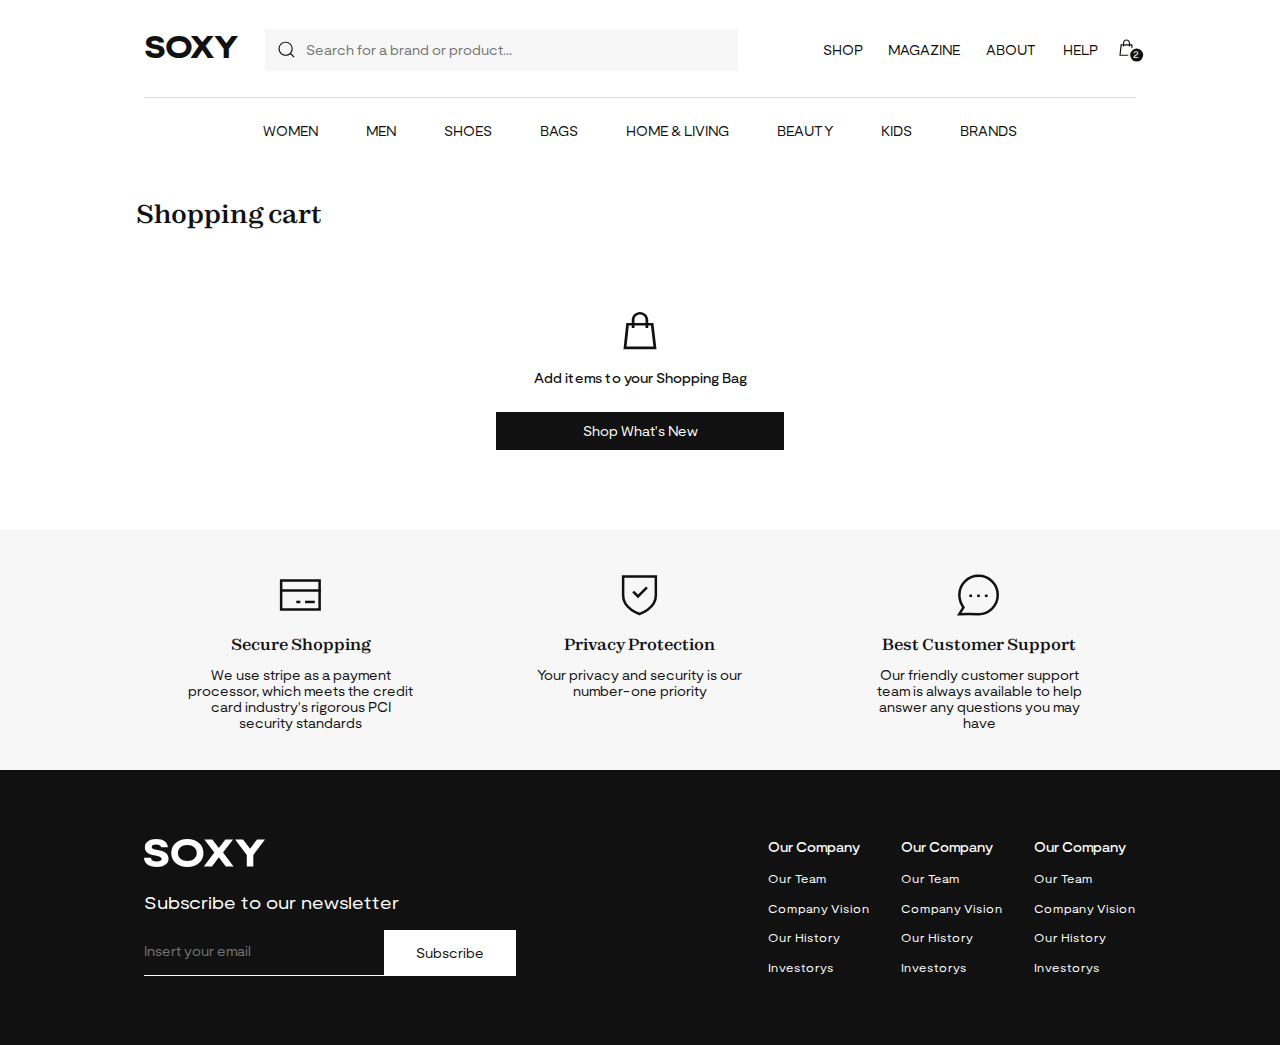
==== cart.html @ 61dd242d "add cart modal and cart page" ====
<!DOCTYPE html>
<html lang="en">
<head>
    <meta charset="UTF-8">
    <title>Cart</title>
    <link rel="stylesheet" href="styles/style.css">
    <link rel="stylesheet" href="styles/fonts.css">
    <link rel="stylesheet" href="styles/cart.css">
</head>
<body>
    <include src="./header.html"></include>
    <div class="page-wrapper">
        <div>
            <div>
                <h1 class="cart-title" id="cart-title">Shopping cart</h1>
            </div>

            <div class="empty-cart" id="empty-cart">
                <div>
                    <div>
                        <img src="assets/icons/bag.svg">
                    </div>
                    <p class="add-items-to-cart">Add items to your Shopping Bag</p>
                    <button class="button cart-button">Shop What's New</button>
                </div>
            </div>

            <div id="cart-with-items">
                <div>
                    <table style="height: 0">
                        <colgroup>
                            <col span="1" style="width: 12.8%; height: 8.375em">
                            <col span="1" style="width: 40.7%; height: 8.375em">
                            <col span="1" style="width: 14%; height: 8.375em">
                            <col span="1" style="width: 13.2%; height: 8.375em">
                            <col span="1" style="width: auto; height: 8.375em">
                            <col span="1" style="width: auto; height: 8.375em">
                        </colgroup>
                        <thead>
                            <tr>
                                <th>Product</th>
                                <th></th>
                                <th>Color</th>
                                <th>Size</th>
                                <th class="count">Quantity</th>
                                <th class="price">Price</th>
                            </tr>
                        </thead>
                        <tbody id="cart-items-container"></tbody>
                    </table>
                    <div>
                        <p class="summary-title">SUMMARY</p>
                        <div class="summary-info">
                            <div>
                                <p class="name">Subtotal</p>
                                <p class="price" id="subtotal">$0.00</p>
                            </div>
                            <div>
                                <p class="name">Handling & duties</p>
                                <p class="price">$0</p>
                            </div>
                            <div>
                                <p class="name">Shipping</p>
                                <p class="price">$0</p>
                            </div>
                            <div>
                                <p class="name">Tax</p>
                                <p class="price">$0</p>
                            </div>
                        </div>
                        <div class="summary-total">
                            <p>Total</p>
                            <p id="total">$0.00</p>
                        </div>
                        <button class="button summary-button">Proceed to checkout</button>
                    </div>
                </div>
            </div>

        </div>
    </div>

    <div class="additional-info">
        <div>
            <div class="additional-item">
                <div>
                    <img src="assets/icons/bank-card.svg" alt="bank-card">
                </div>
                <h1 class="title">Secure Shopping</h1>
                <p class="text">
                    We use stripe as a payment processor, which meets the credit
                    card industry's rigorous PCI security standards
                </p>
            </div>
            <div class="additional-item">
                <div>
                    <img src="assets/icons/shield.svg" alt="shield">
                </div>
                <h1 class="title">Privacy Protection</h1>
                <p class="text">Your privacy and security is our number-one priority</p>
            </div>
            <div class="additional-item">
                <div>
                    <img src="assets/icons/message.svg" alt="message">
                </div>
                <h1 class="title">Best Customer Support</h1>
                <p class="text">
                    Our friendly customer support team is always available
                    to help answer any questions you may have
                </p>
            </div>
        </div>
    </div>

    <include src="./footer.html"></include>
    <script src="scripts/include.js"></script>
    <script src="scripts/cart-page.js"></script>
</body>
</html>
---- styles/style.css ----
* {
    color: #111111;
    padding: 0;
    margin: 0;
    font-family: 'Moderat', sans-serif;
    font-size: 1vw;
}

:root {
    --light-gray: #F7F7F7;
    --default-gap: 2.25em;
}

h1 {
    font-family: 'Zodiak', sans-serif;
    font-size: 1.25em;
    font-weight: 540;
}

.button {
    border: none;
    background: #111;
    padding: 0.875em 2.5em;
    color: white;
}

.button-wrapper {
    display: flex;
    justify-content: center;
}

.categories-name p, .categories-name span {
    font-size: 1em;
    font-weight: 400;
    color: #8B8B8B;
}

.categories-name p.active {
    color: #111;
}

.categories-name {
    display: flex;
}

.categories-name span {
    margin: 0 0.3em;
}

.page-wrapper {
    display: flex;
    justify-content: center;
}

.page-wrapper > div {
    width: 78.75em; /* 1260px */
}

.category-separator .separator {
    width: 100%;
    height: 1px;
    background: #DCDCDC;
}

.category-separator {
    display: flex;
    gap: 1.5em;
    align-items: center;
    margin-bottom: 3.75em;
}

.category-separator .category-text {
    font-family: 'Zodiak', sans-serif;
    font-size: 2em;
    font-style: normal;
    font-weight: 540;
    line-height: normal;
    white-space: nowrap;
}

.category-products {
    display: grid;
    grid-template-columns: repeat(4, 1fr);
    grid-gap: 4.5em 1.5em;
}

.category-products > div > .product-image {
    width: 14.437em;
}

.category-products > div > p.author, .category-products > div > p.price {
    font-weight: 500;
}

.category-products > div > p:not(:last-child) {
    margin-bottom: 0.5em;
}

.category-products > div > p.author {
    margin-top: 1em;
}

.heart-wrapper {
    width: 14.437em;
    display: flex;
    justify-content: right;
    position: absolute;
}

.heart-wrapper img {
    transform: translate(-0.75em, 0.75em);
}

.mobile {
    display: none !important;
}

html {
    -webkit-tap-highlight-color: transparent;
}

@media (max-width: 800px) {
    .mobile {
        display: block !important;
    }

    .desktop {
        display: none !important;
    }

    .category-separator .category-text {
        font-size: 24px;
    }

    .category-separator {
        gap: 16px;
        margin-bottom: 24px;
        padding-top: 10px;
        padding-bottom: 18px;
    }

    .scrolling-content div h1 {
        font-size: 20px;
    }

}
---- styles/fonts.css ----
@font-face {
    font-family: "Moderat";
    src: url("../assets/fonts/Moderat/Moderat-Extended-Medium.ttf") format("truetype");
    font-weight: 500;
}

@font-face {
    font-family: "Moderat";
    src: url("../assets/fonts/Moderat/Moderat-Extended-Black.ttf") format("truetype");
    font-weight: 900;
}

@font-face {
    font-family: "Moderat";
    src: url("../assets/fonts/Moderat/Moderat-Extended-Black-Italic.ttf") format("truetype");
    font-weight: 900;
    font-style: italic;
}


@font-face {
    font-family: "Moderat";
    src: url("../assets/fonts/Moderat/Moderat-Extended-Regular.ttf") format("truetype");
    font-weight: 400;
}




@font-face {
    font-family: 'Zodiak';
    src: url("../assets/fonts/Zodiak/Zodiak-Regular.otf");
}

@font-face {
    font-family: 'Zodiak';
    src: url("../assets/fonts/Zodiak/Zodiak-Bold.otf");
    font-weight: 540;
}
---- styles/cart.css ----
.cart-title {
    font-size: 2em;
    margin-bottom: 3.125em;
}

.empty-cart {
    display: flex;
    justify-content: center;
}

.empty-cart img {
    width: 3.375em;
}

.empty-cart > div > div {
    display: flex;
    justify-content: center;
    margin-bottom: 1.25em;
}

.add-items-to-cart {
    font-weight: 500;
    margin-bottom: 2em;
    text-align: center;
}

.cart-button {
    width: 22.5em;
    margin-bottom: 6.25em;
}

body > .header {
    margin-bottom: 2.5em;
}

.additional-info {
    display: flex;
    justify-content: center;
    align-items: center;
    background-color: var(--light-gray);
    height: 18.75em;
}

.additional-info > div {
    display: grid;
    grid-template-columns: repeat(3, 1fr);
    gap: 8.75em;
    width: 70.75em;
}

.additional-item > p, .additional-item > h1 {
    text-align: center;
}

.additional-item > div {
    display: flex;
    justify-content: center;
    margin-bottom: 1em;
}

.additional-info .title {
    font-size: 1.25em;
    margin-bottom: 0.75em;
}

#cart-with-items {
    display: none;
    margin-bottom: 7.75em;
}

#cart-with-items > div {
    display: flex;
    gap: 3.75em;
    justify-content: space-between;
}

#cart-with-items > div > div {
    width: 21.25em;
}

#cart-with-items > div > table {
    width: 53.75em;
}

#cart-with-items > div > table {
    border-collapse: collapse;
}

#cart-with-items > div > table th {
    text-align: left;
    color: #8B8B8B;
    font-weight: 500;
    font-size: 0.875em;
}

#cart-with-items > div > table th.count {
    text-align: center;
}

#cart-with-items > div > table th.price {
    text-align: right;
}

#cart-with-items > div > table th {
    padding-bottom: 1.25em;
}

#cart-with-items > div > table tr td {
    border-top: 1px solid #DCDCDC;
    padding: 2.5em 0;
}
#cart-with-items > div > table td > img,
#cart-with-items > div > table tr td:first-child {
    width: 6.875em;
}

#cart-items-container > tr {
    height: 8.375em;
}

.name-and-manufacture, .cart-item-control {
    padding-left: 1.25em;
}

.cart-item-control img {
    height: 1.25em;
    width: 1.25em;
}

.cart-item-control > div {
    display: flex;
    gap: 0.5em;
    flex-direction: row;
    align-items: center;
    cursor: pointer;
}

.second-column {
    display: grid;
    grid-template-rows: auto 1fr;
    height: 8.375em;
}

.cart-item-control {
    display: flex;
    align-items: end;
    gap: 2em;
    transform: translateY(-0.125em);
}

.name-and-manufacture .name {
    font-size: 1em;
    font-weight: 500;
    color: #111;
    margin-bottom: 0.5em;
}

.name-and-manufacture .manufacture {
    font-weight: 300;
    font-size: 1em;
}

.move-to-whitelist p, .remove-item p {
    font-size: 0.8125em;
}

p.value {
    display: flex;
    align-items: start;
    height: 8.375em;
    font-size: 1em;
    font-weight: 400;
}

p.value.count {
    justify-content: center;
}

p.value.price {
    font-weight: 500;
    justify-content: end;
}

p.value.count input {
    padding: 0.5625em 0.8125em;
    width: 0.6em;
    height: 1.125em;
    font-size: 1em;
    border: 1px solid #DCDCDC;
    outline: none;
    transform:translateY(-0.8125em);
}

.summary-title {
    font-size: 1em;
    font-weight: 500;
    padding-bottom: 1.25em;
    border-bottom: 1px solid #DCDCDC;
}

.summary-info {
    padding: 1.25em 0;
    border-bottom: 1px solid #DCDCDC;
}

.summary-info div {
    display: flex;
    justify-content: space-between;
    font-size: 1em;
}

.summary-info div:not(:last-child) {
    margin-bottom: 1.5em;
}

.summary-total {
    display: flex;
    justify-content: space-between;
    margin-top: 1.25em;
    margin-bottom: 2em;
}

.summary-total p {
    font-weight: 900;
}

.summary-button {
    width: 100%;
    cursor: pointer;
}

input::-webkit-outer-spin-button,
input::-webkit-inner-spin-button {
    -webkit-appearance: none;
    margin: 0;
}

/* Firefox */
input[type=number] {
    -moz-appearance: textfield;
}
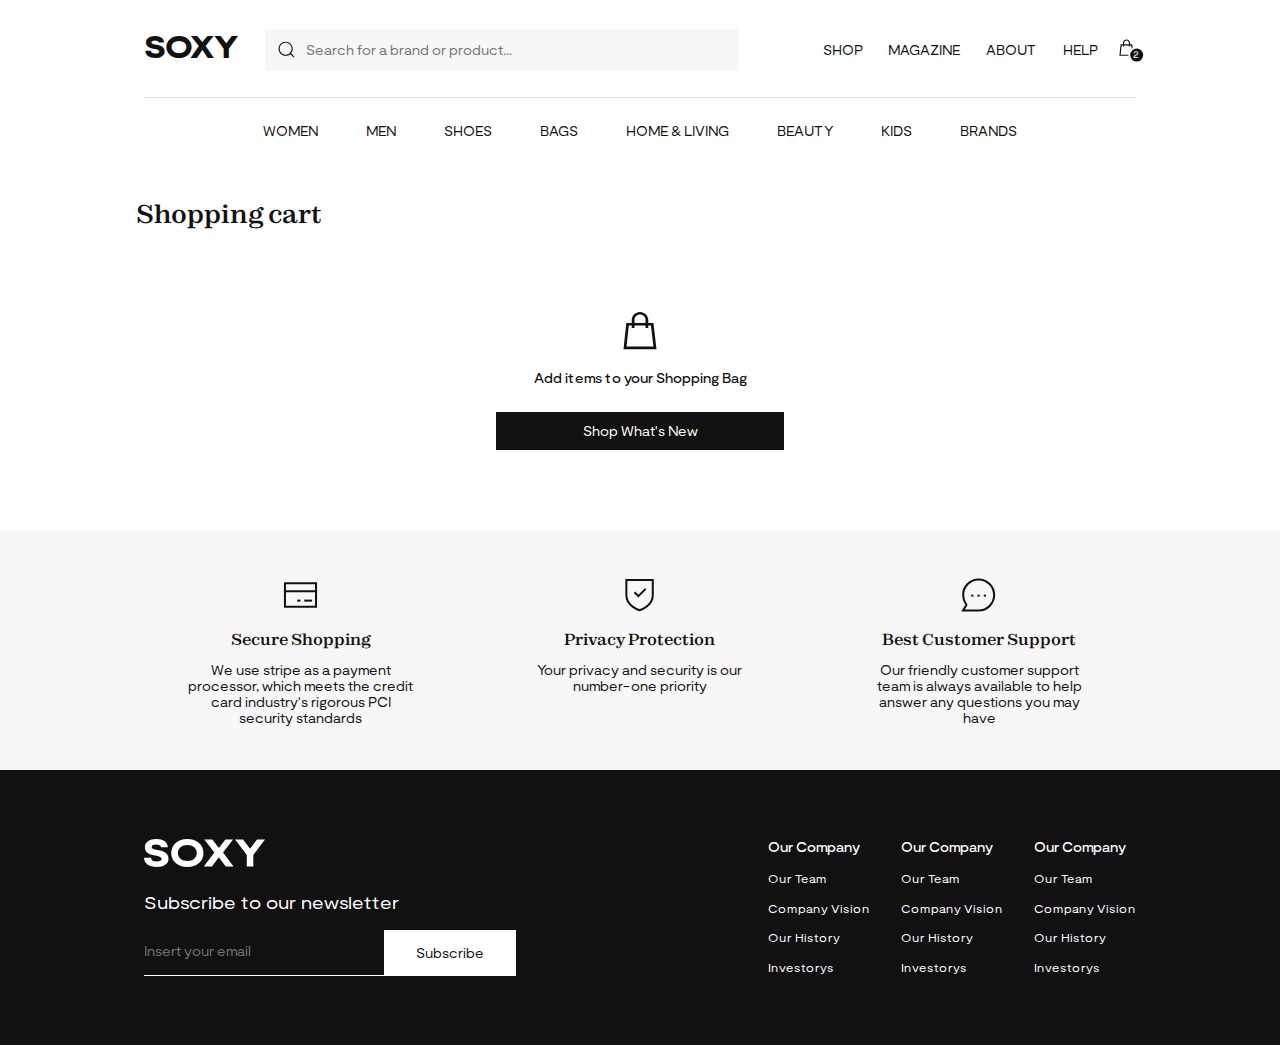
==== commit 49969ff6: "add mobile version to cart page" ====
--- a/cart.html
+++ b/cart.html
@@ -6,6 +6,7 @@
     <link rel="stylesheet" href="styles/style.css">
     <link rel="stylesheet" href="styles/fonts.css">
     <link rel="stylesheet" href="styles/cart.css">
+    <meta name="viewport" content="width=device-width" />
 </head>
 <body>
     <include src="./header.html"></include>
@@ -28,7 +29,7 @@
             <div id="cart-with-items">
                 <div>
                     <table style="height: 0">
-                        <colgroup>
+                        <colgroup class="desktop">
                             <col span="1" style="width: 12.8%; height: 8.375em">
                             <col span="1" style="width: 40.7%; height: 8.375em">
                             <col span="1" style="width: 14%; height: 8.375em">
@@ -36,7 +37,7 @@
                             <col span="1" style="width: auto; height: 8.375em">
                             <col span="1" style="width: auto; height: 8.375em">
                         </colgroup>
-                        <thead>
+                        <thead class="desktop">
                             <tr>
                                 <th>Product</th>
                                 <th></th>
--- a/styles/cart.css
+++ b/styles/cart.css
@@ -63,6 +63,11 @@
     margin-bottom: 0.75em;
 }
 
+.additional-item > div > img {
+    height: 3.25em;
+    width: 3.25em;
+}
+
 #cart-with-items {
     display: none;
     margin-bottom: 7.75em;
@@ -240,3 +245,187 @@
     -moz-appearance: textfield;
 }
 
+@media (max-width: 800px) {
+    #cart-with-items > div {
+        display: block;
+    }
+
+    .cart-title {
+        font-size: 24px;
+        margin-bottom: 40px;
+    }
+
+    #cart-with-items > div > table {
+        width: 100%;
+    }
+    #cart-with-items > div > table tr td {
+        border: none;
+    }
+
+    #cart-items-container td > div > img {
+        width: 110px;
+    }
+
+    #cart-items-container td > div {
+        display: grid;
+        gap: 15px;
+        grid-template-columns: auto 1fr;
+    }
+
+    #cart-items-container td > div > div.cart-item-control {
+        grid-column: 1 / 3;
+    }
+
+    .page-wrapper {
+        padding: 0 16px;
+    }
+
+    .page-wrapper div {
+        width: 100%;
+    }
+
+    #cart-with-items > div > table tr td {
+        padding-top: 0;
+    }
+
+    #cart-with-items > div > table tr td {
+        padding-bottom: 40px;
+    }
+
+    #cart-with-items > div > table {
+        margin-bottom: 20px;
+    }
+
+    .name-and-manufacture .name,
+    .name-and-manufacture .manufacture {
+        font-size: 16px;
+    }
+
+    .name-and-manufacture .name {
+        margin-bottom: 8px;
+    }
+
+    .name-and-manufacture, .cart-item-control {
+        padding-left: 0;
+    }
+    p.value, p.value > span {
+        height: initial;
+        font-size: 16px;
+    }
+
+    p.value > span:first-child {
+        color: #8B8B8B;
+    }
+
+    p.value.price {
+        margin-top: 12px;
+        margin-bottom: 16px;
+        justify-content: start;
+    }
+
+    .space-between, p.value.count.space-between {
+        display: flex;
+        justify-content: space-between;
+    }
+
+    p.value.count {
+        margin-top: 8px;
+        align-items: center;
+    }
+
+    p.value.count input {
+        transform: none;
+        height: 34px;
+        width: 36px;
+        display: flex;
+        justify-content: center;
+        padding: 0 12px;
+    }
+
+    .cart-item-control > div > p {
+        font-size: 13px;
+    }
+
+    .cart-item-control > div > img {
+        height: 20px;
+        width: 20px;
+    }
+
+    .cart-item-control > div, .cart-item-control {
+        display: grid;
+        grid-template-columns: auto auto;
+        gap: 8px;
+    }
+
+    .cart-item-control {
+        max-width: 281px;
+        gap: 22px;
+        grid-template-columns: auto 115px;
+    }
+
+    .cart-item-control {
+        justify-content: initial;
+        width: initial !important;
+    }
+
+    .remove-item {
+         max-width: 114px;
+    }
+
+    #cart-with-items > div > div {
+        width: 100%;
+    }
+
+    .summary-title, .summary-info div p, .summary-total p {
+        font-size: 16px;
+    }
+
+    .summary-title {
+        margin-bottom: 20px;
+        padding-bottom: 20px;
+    }
+
+    .summary-info div:not(:last-child) {
+        margin-bottom: 24px;
+    }
+
+    .summary-info {
+        padding: 20px 0;
+    }
+
+    .summary-total {
+        margin-top: 20px;
+        margin-bottom: 32px;
+    }
+
+    .summary-button {
+        padding: 20px 0;
+        font-size: 16px;
+    }
+
+    .additional-info > div {
+        display: grid;
+        grid-template-columns: 1fr;
+        gap: 60px;
+    }
+
+    .additional-info {
+        height: initial;
+        padding: 80px 53px;
+    }
+
+    .additional-item > div > img {
+        height: 52px;
+        width: 52px;
+    }
+
+    .additional-item > p {
+        font-size: 16px;
+    }
+
+    .additional-info .title {
+        font-size: 20px;
+        margin-bottom: 12px;
+    }
+}
+
